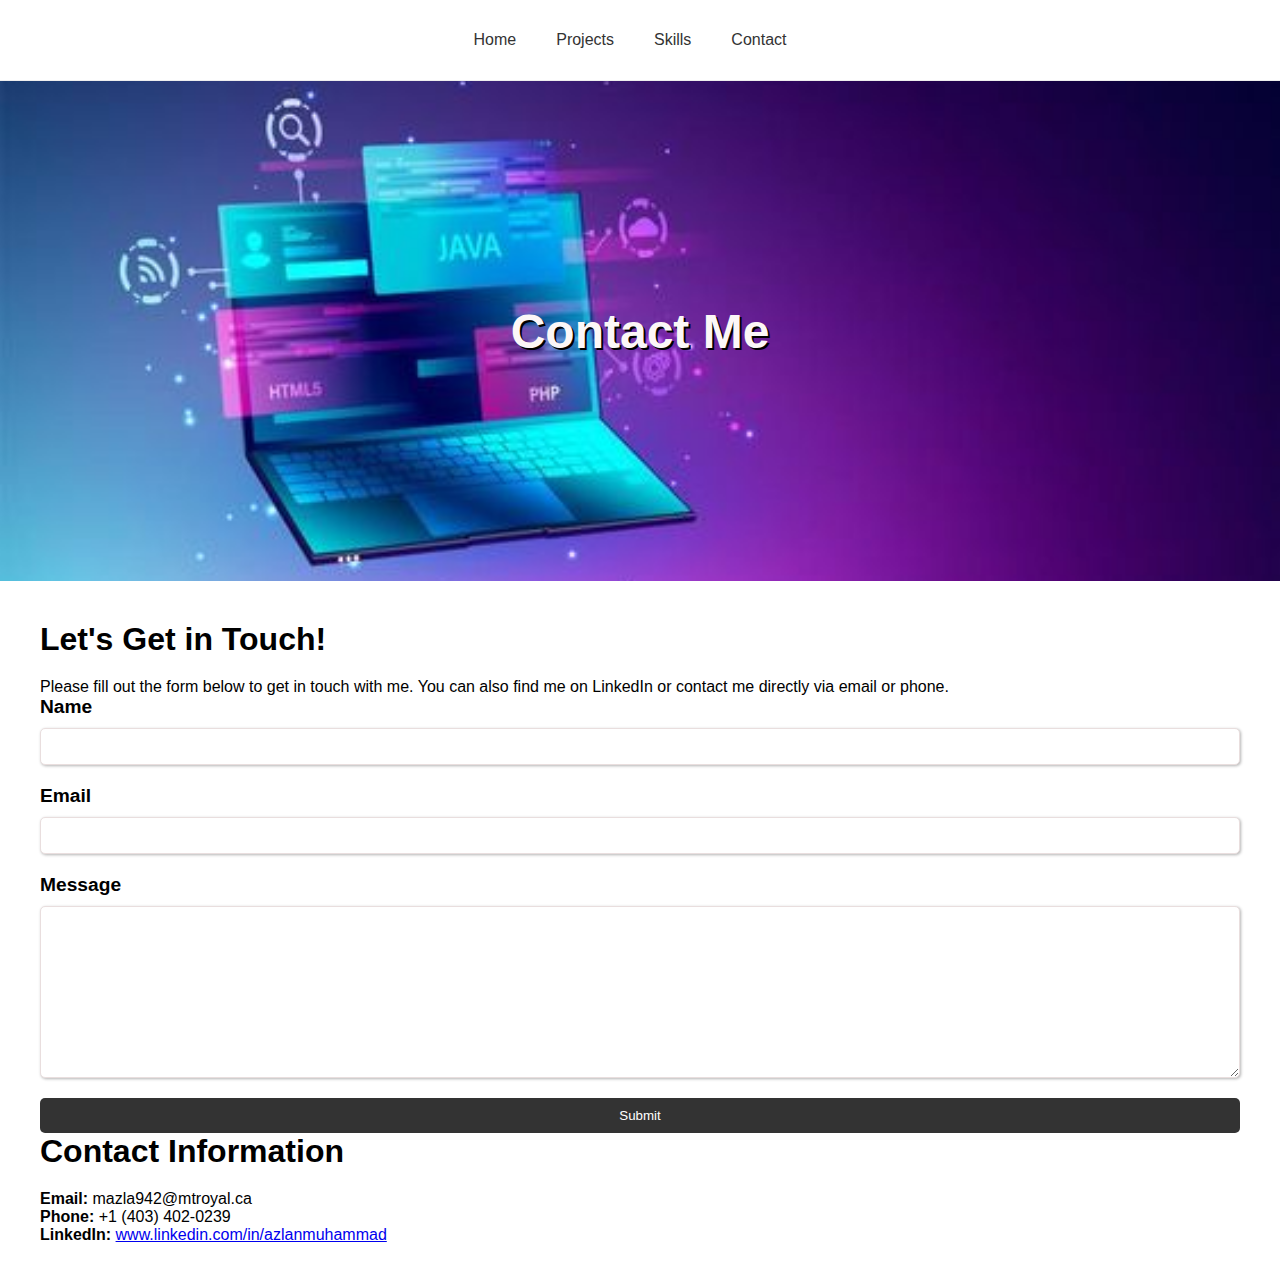
==== pages/contactMe.html @ 8e31b520 "commit 4" ====
<!DOCTYPE html>
<html>
  <head>
    <meta charset="UTF-8">
    <title>Contact Me - My Portfolio</title>
    <link rel="stylesheet" href="../styles/contact.css">
  </head>
  <body>
    <nav>
      <ul>
        <li><a href="../index.html">Home</a></li>
        <li><a href="projects.html">Projects</a></li>
        <li><a href="skills.html">Skills</a></li>
        <li><a href="contactMe.html">Contact</a></li>
      </ul>
    </nav>
    <header>
      <h1>Contact Me</h1>
    </header>
    <section>
      <h2>Let's Get in Touch!</h2>
      <p>Please fill out the form below to get in touch with me. You can also find me on LinkedIn or contact me directly via email or phone.</p>
      <form class="contact" id = "contact-page">
        <label for="name">Name</label>
        <input type="text" id="name" name="name" required>

        <label for="email">Email</label>
        <input type="email" id="email" name="email" required>

        <label for="message">Message</label>
        <textarea id="message" name="message" rows="5" required></textarea>

        <button type="submit" id="submit-button">Submit</button>
      </form>
      <h2>Contact Information</h2>
      <p><strong>Email:</strong> mazla942@mtroyal.ca</p>
      <p><strong>Phone:</strong> +1 (403) 402-0239</p>
      <p><strong>LinkedIn:</strong> <a href="https://www.linkedin.com/in/azlanmuhammad
        ">www.linkedin.com/in/azlanmuhammad
      </a></p>
    </section>

    <script src="../scripts/contact.js"></script>
    <script src="../scripts/message.js"></script>
  </body>
</html>
---- styles/contact.css ----
/* Set default font and margin/padding for all elements */
* {
    margin: 0;
    padding: 0;
    font-family: Arial, sans-serif;
    /* background-color: rgb(203, 223, 221); */
  }
  
  /* Style the header with a background image */
  header {
    display: flex;
    justify-content: center;
    align-items: center;
    height: 500px;
    background-image: url(../images/image.jpg);
    background-size: cover;
    background-position: center;
    color: #fff;
  }
  
  /* Style the header text */
  header h1 {
    color: rgb(252, 247, 247);
    font-size: 3rem;
    text-shadow: 2px 2px #000;
  }
  
/* Center the navigation bar */
nav {
  display: flex;
  justify-content: center;
  align-items: center;
  height: 80px;
  background-color: #fff;
  border-bottom: 1px solid #eee;
}

/* Style the links in the navigation bar */
nav ul {
  display: flex;
  list-style: none;
}

nav ul li {
  margin-right: 20px;
}

nav ul li a {
  display: block;
  padding: 10px;
  text-decoration: none;
  color: #333;
}

nav ul li a:hover {
  background-color: #6181db;
  color: #fff;
  transition: background-color 0.3s ease;
}
  
  /* Style the contact form */
  section {
    max-width: 1200px;
    margin: 0 auto;
    padding: 40px;
  }
  
  section h2 {
    margin-bottom: 20px;
    font-size: 2rem;
  }
  
  form {
    display: flex;
    flex-direction: column;
  }
  
  label {
    font-weight: bold;
    margin-bottom: 10px;
    font-size: 1.2rem;
  }
  
  input[type="text"],
  input[type="email"],
  textarea {
    padding: 10px;
    margin-bottom: 20px;
    border: 1px solid rgb(233, 222, 222);
    border-radius: 5px;
    box-shadow: 1px 1px 3px rgba(5, 5, 5, 0.3);
  }
  
  textarea {
    resize: vertical;
    height: 150px;
  }
  
  button[type="submit"] {
    background-color: #333;
    color: #fff;
    padding: 10px 20px;
    border: none;
    border-radius: 5px;
    font-size: 1
  }
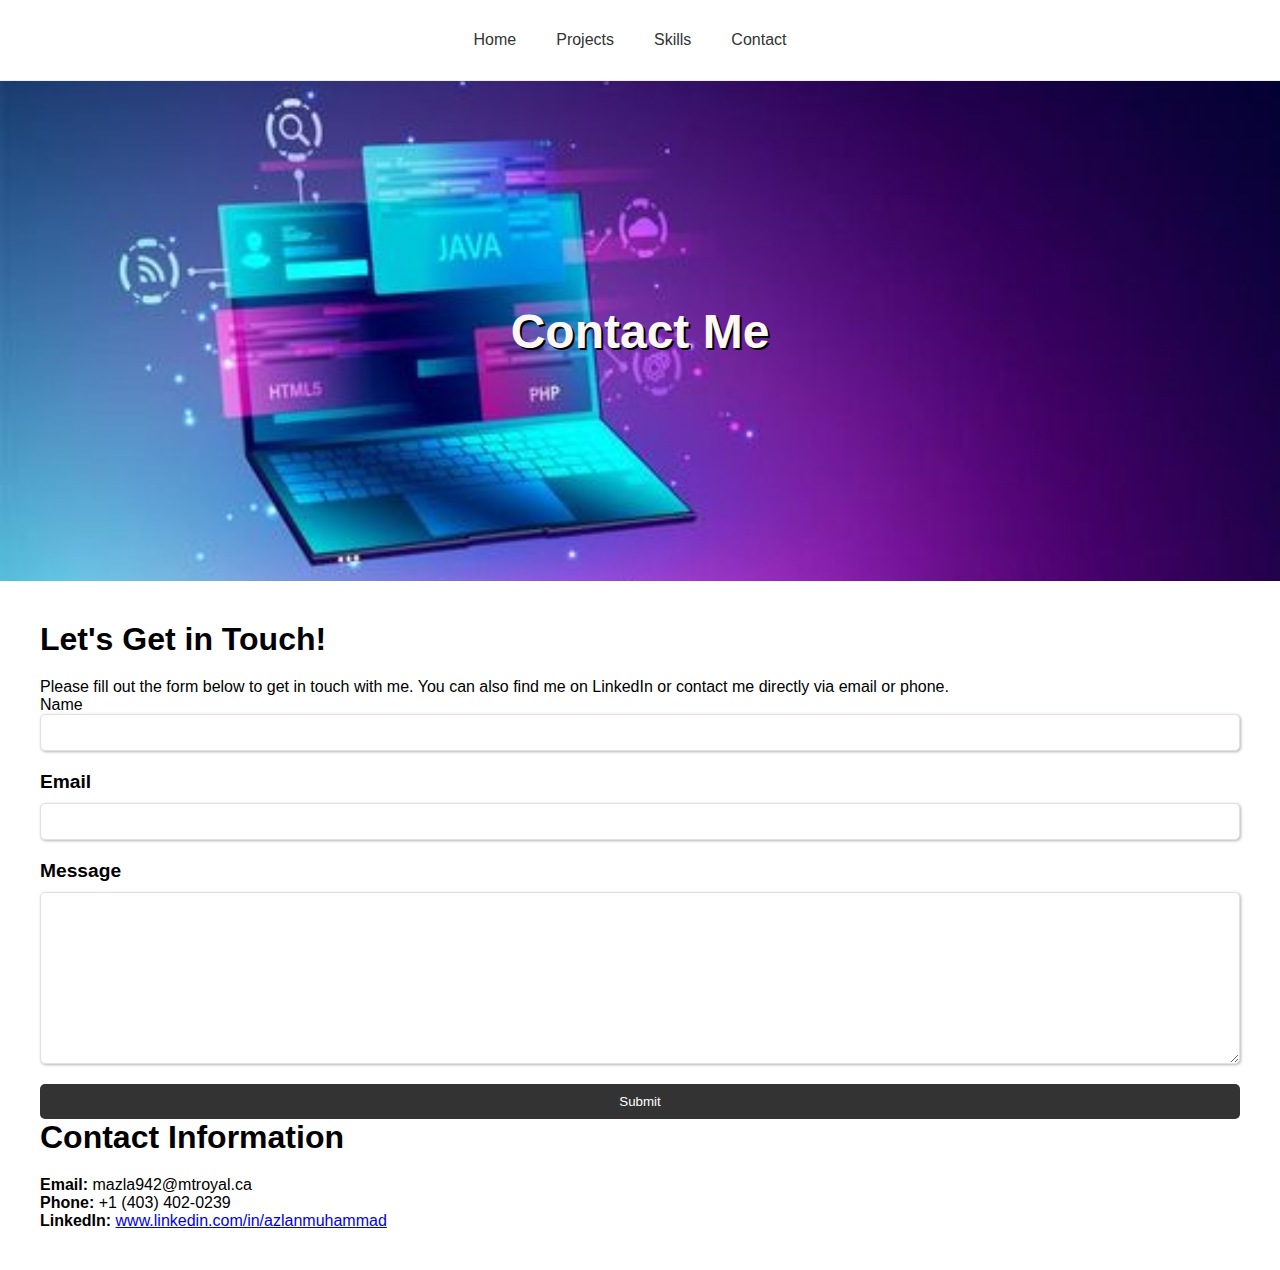
==== commit 7c946676: "commit 20" ====
--- a/pages/contactMe.html
+++ b/pages/contactMe.html
@@ -20,7 +20,7 @@
     <section>
       <h2>Let's Get in Touch!</h2>
       <p>Please fill out the form below to get in touch with me. You can also find me on LinkedIn or contact me directly via email or phone.</p>
-      <form class="contact" id = "contact-page">
+      <form class="contact" id = "contact-page" onsubmit="return validateForm()>
         <label for="name">Name</label>
         <input type="text" id="name" name="name" required>
 
@@ -43,4 +43,4 @@
     <script src="../scripts/contact.js"></script>
     <script src="../scripts/message.js"></script>
   </body>
-</html>
+</html>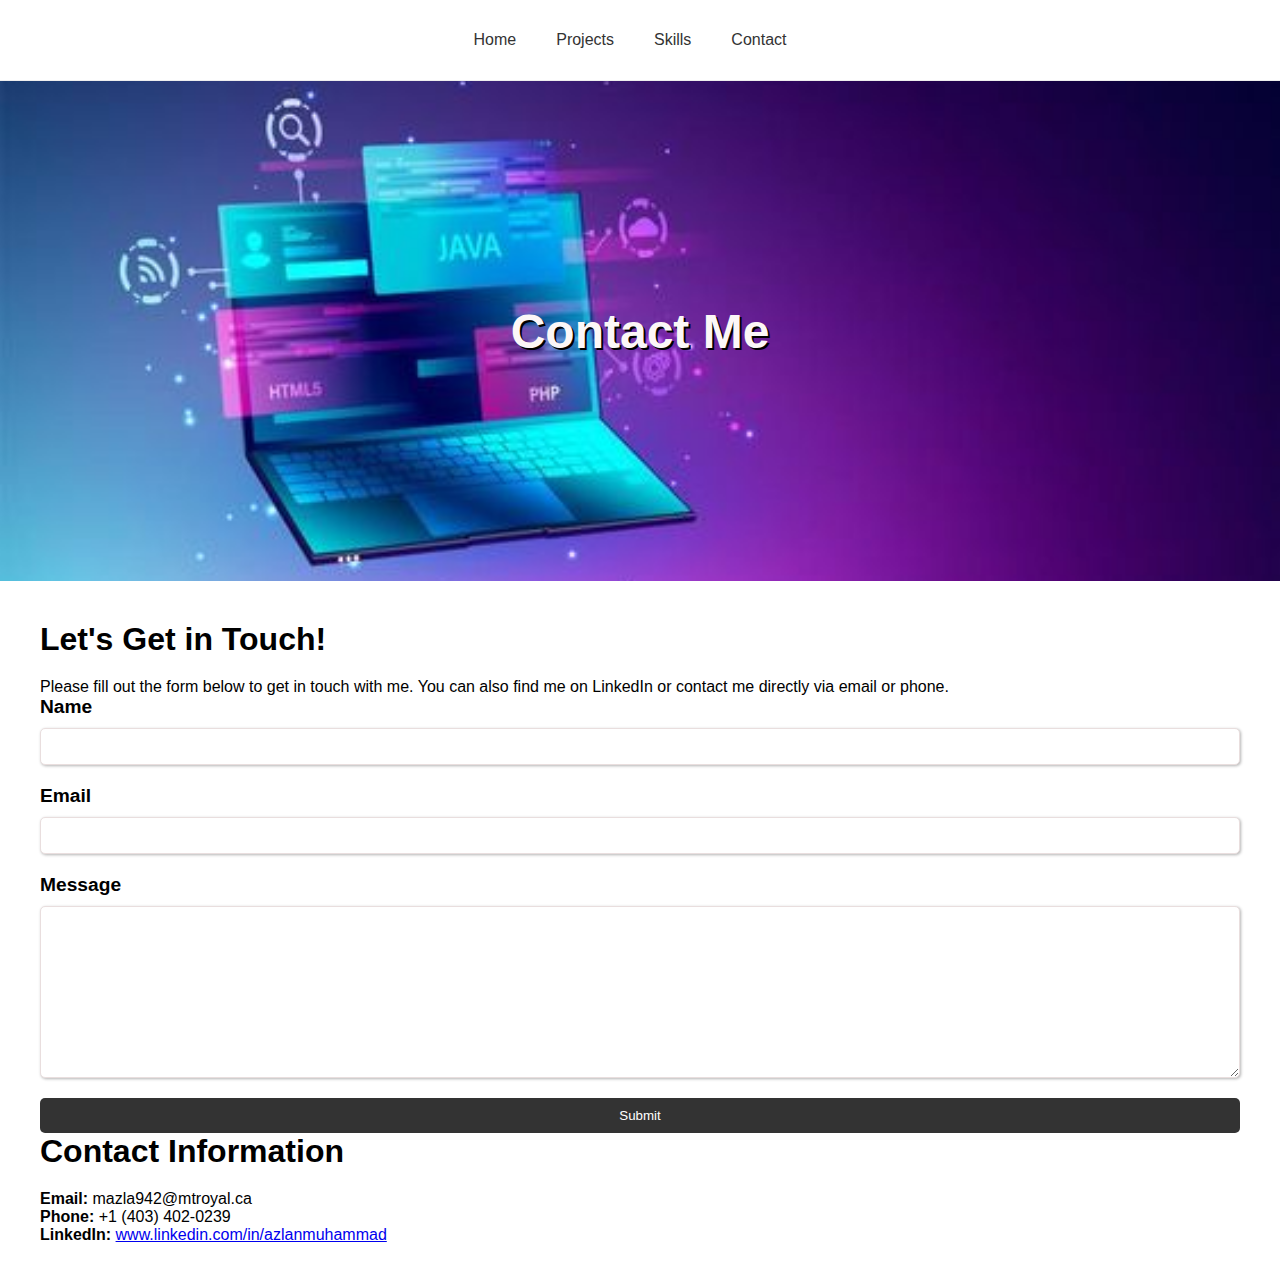
==== commit 42832a72: "commit 2" ====
--- a/pages/contactMe.html
+++ b/pages/contactMe.html
@@ -20,7 +20,7 @@
     <section>
       <h2>Let's Get in Touch!</h2>
       <p>Please fill out the form below to get in touch with me. You can also find me on LinkedIn or contact me directly via email or phone.</p>
-      <form class="contact" id = "contact-page" onsubmit="return validateForm()>
+      <form class="contact" id = "contact-page" onsubmit="return validateForm()">
         <label for="name">Name</label>
         <input type="text" id="name" name="name" required>
 
